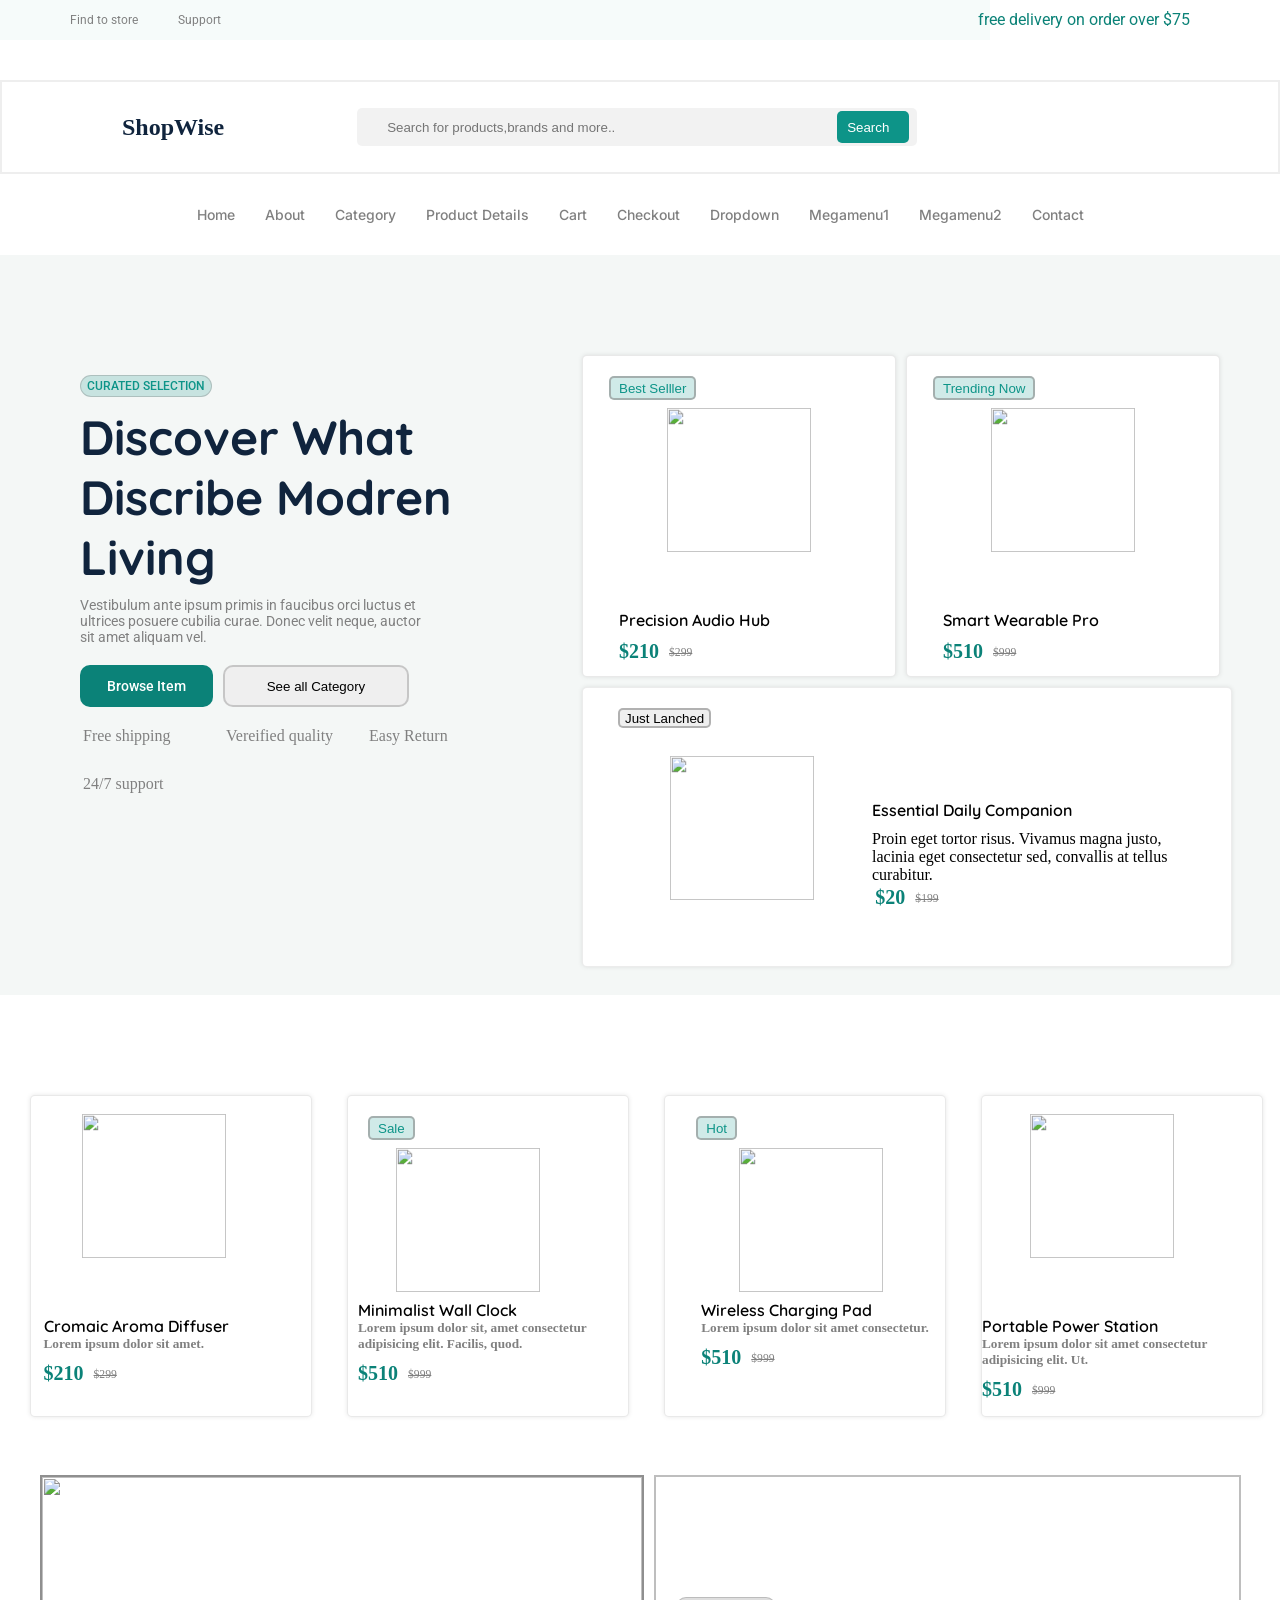
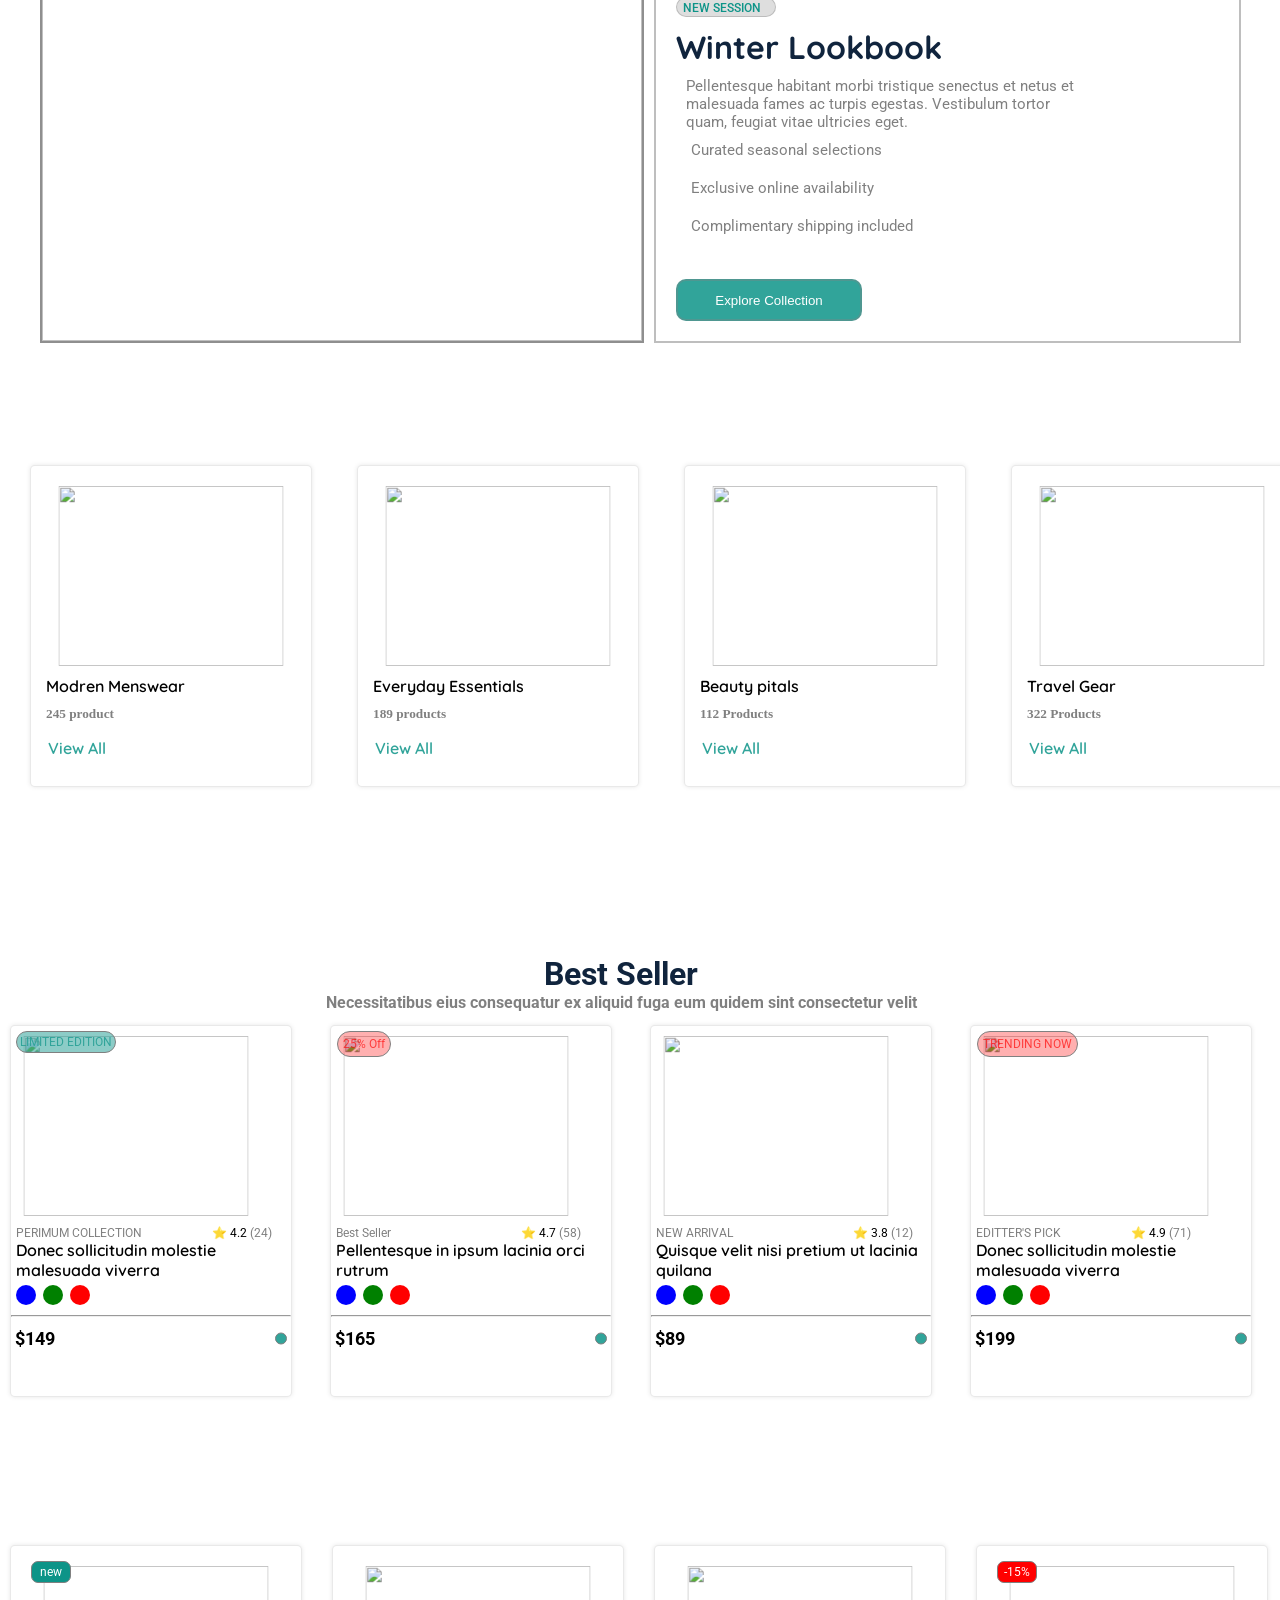
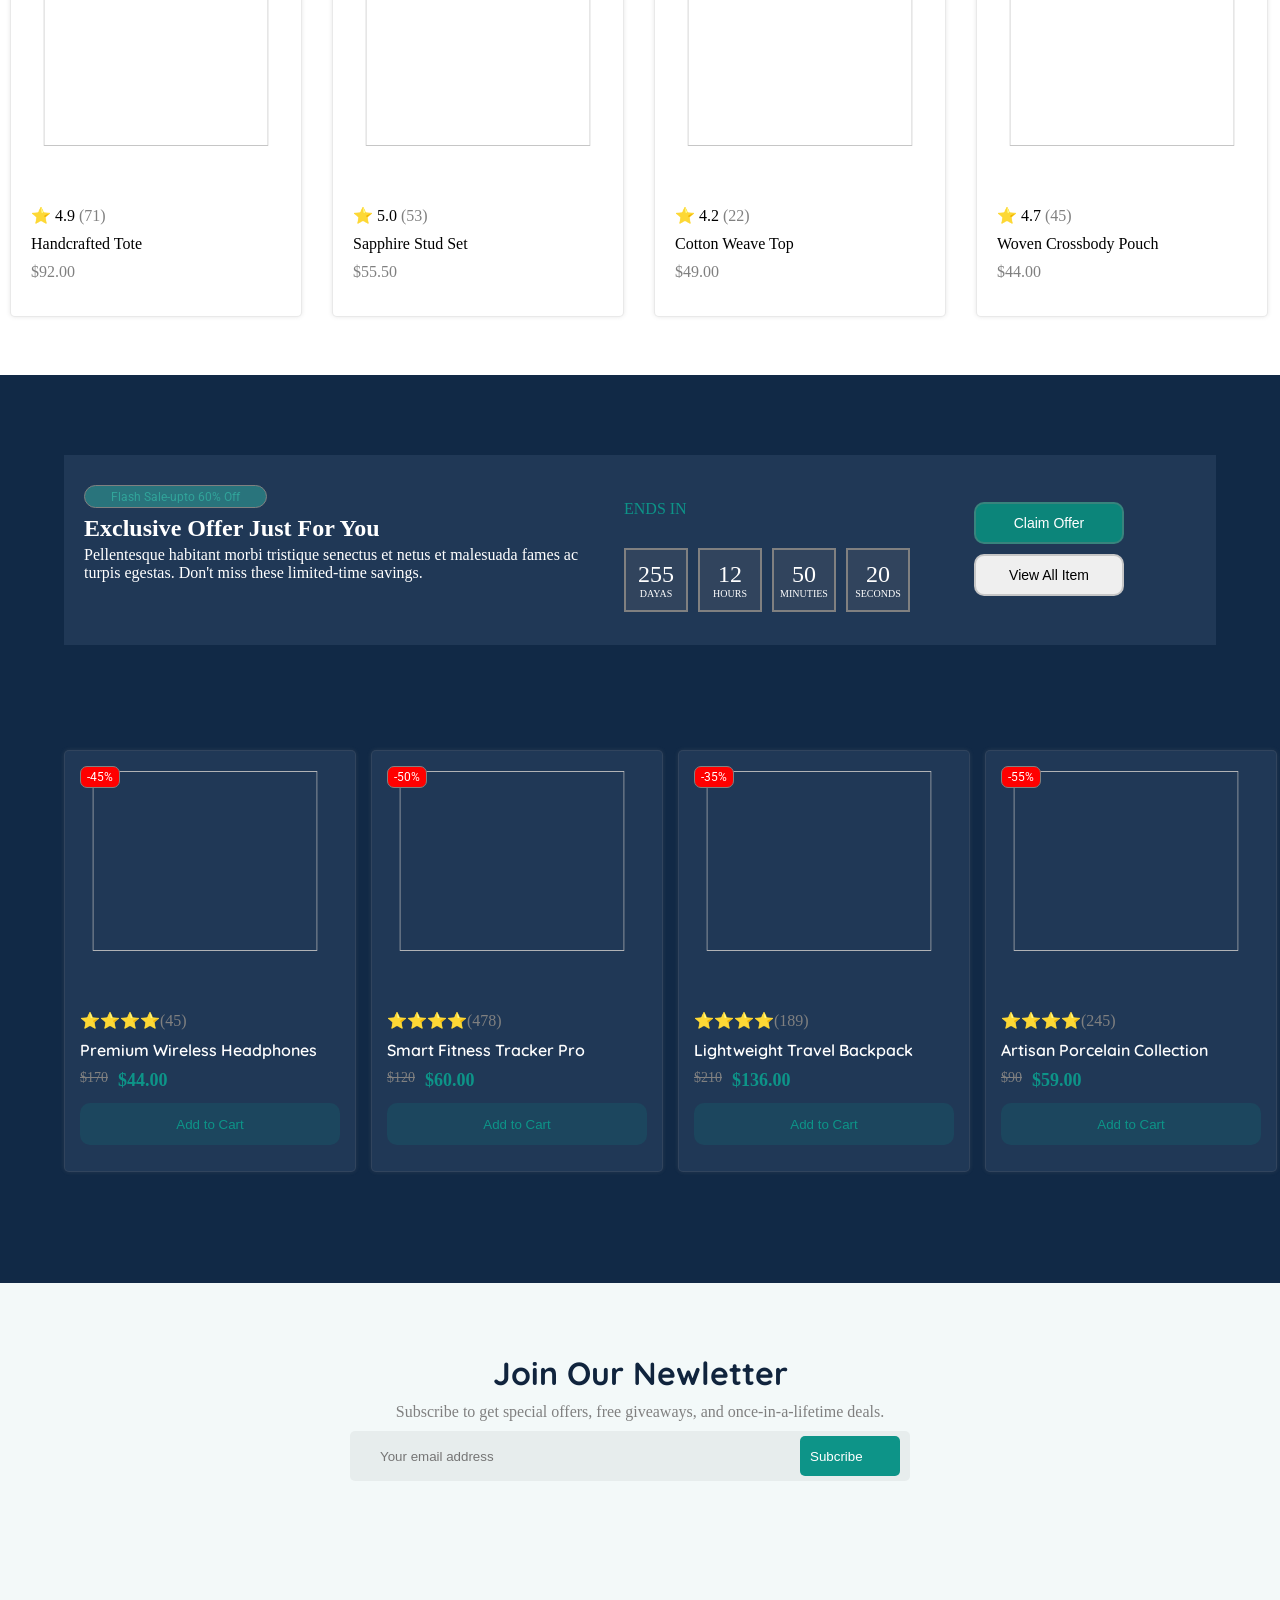
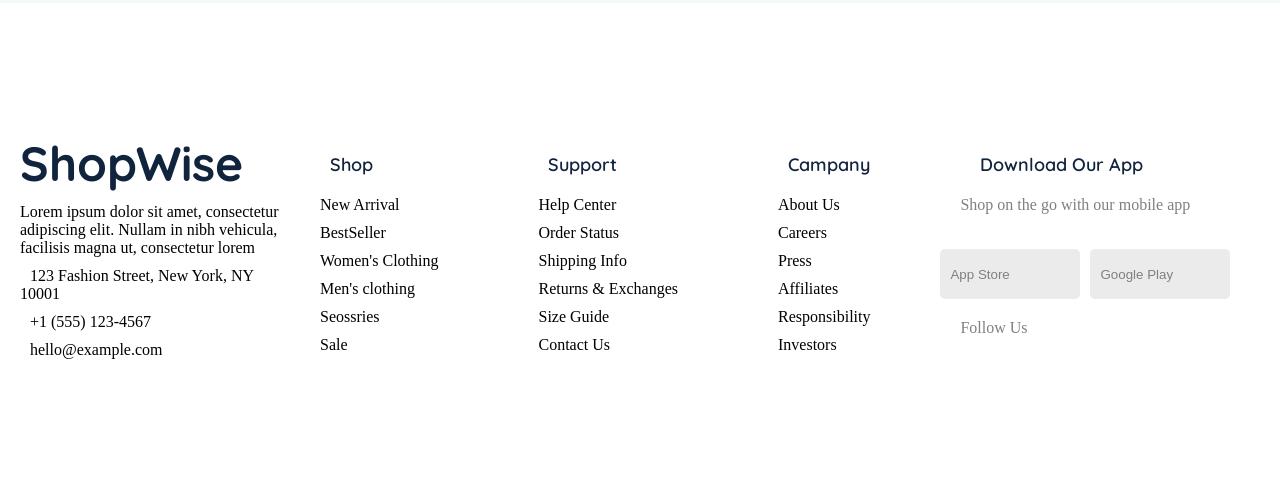
==== shopwise.html @ 8dae31a5 "Add files via upload" ====
<!DOCTYPE html>
<html lang="en">

<head>
    <meta charset="UTF-8">
    <meta name="viewport" content="width=device-width, initial-scale=1.0">
    <title>Shopwise</title>
    <link rel="stylesheet" href="shopwise1.css">
    <link rel="stylesheet" href="shopwise2.css">
    <link rel="stylesheet" href="shopwise3.css">
    <link rel="stylesheet" href="shopwise4.css">
    <link rel="stylesheet" href="https://cdnjs.cloudflare.com/ajax/libs/font-awesome/7.0.1/css/all.min.css">

    <style>
        @import url('https://fonts.googleapis.com/css2?family=Inter:ital,opsz,wght@0,14..32,100..900;1,14..32,100..900&family=Quicksand:wght@300..700&family=Roboto:ital,wght@0,100..900;1,100..900&display=swap');
    </style>
    </style>

    </style>
    </style>
</head>

<body style="position: relative;">
    <header>
        <div class="hero">
            <div class="support">
                <div class="store1">
                    <span class="icon-hero"><i class="fa-solid fa-location-crosshairs"></i></span>
                    <span>Find to store</span>
                </div>
                <div class="store2">
                    <span class="icon-hero"><i class="fa-solid fa-headphones"></i></span>
                    <span>Support </span>
                </div>
            </div>
            <div class="delivery">free delivery on order over $75</div>
        </div>

        <nav>
            <div class="navbar">
                <div class="logo">
                    <span class="cart"><i class="fa-solid fa-cart-arrow-down"></i></span>
                    <span class="logo-heading">ShopWise</span>
                </div>
                <div class="search-bar">
                    <i id="search-icon" class="fa-solid fa-magnifying-glass"></i>
                    <input type="text" placeholder="Search for products,brands and more..">
                    <button class="search-button">Search</button>
                </div>
                <div class="shopping-bag">
                    <div class="profile"><i class="fa-solid fa-circle-user"></i></div>
                    <div class="heart"><i class="fa-regular fa-heart"></i></div>
                    <div class="bag"><i class="fa-solid fa-bag-shopping"></i></div>
                </div>
            </div>
        </nav>

        <div class="navbar2">
            <ul>
                <li>Home</li>
                <li>About</li>
                <li>Category</li>
                <li>Product Details</li>
                <li>Cart</li>
                <li>Checkout</li>
                <li class="drop">Dropdown <i class="fa-solid fa-angle-down"></i>
                    <ul>
                        <li>Dropdown1</li>
                        <li class="deep">Deep Dropdown <i class="fa-solid fa-angle-down"></i>
                            <ul>
                                <li>Dropdown1</li>
                                <li>Dropdown2</li>
                                <li>Dropdown3</li>
                                <li>Dropdown4</li>
                                <li>Dropdown5</li>
                            </ul>
                        </li>
                        <li>Dropdown2</li>
                        <li>Dropdown3</li>
                        <li>Dropdown4</li>

                    </ul>
                </li>
                <li>Megamenu1</li>
                <li>Megamenu2</li>
                <li>Contact</li>
            </ul>
        </div>
    </header>

    <main>
        <div class="main-hero">
            <div class="modren">
                <button class="badge-labal">CURATED SELECTION</button>
                <h1>Discover What Discribe Modren Living</h1>
                <p>Vestibulum ante ipsum primis in faucibus orci luctus et ultrices posuere cubilia curae. Donec velit
                    neque, auctor sit amet aliquam vel.</p>

                <div class="browse">
                    <button class="browse-item">Browse Item</button>
                    <button class="item">See all Category</button>
                </div>

                <div class="shipping-icon">
                    <div class="ship">
                        <span class=""><i class="fa-solid fa-truck-fast"></i></span>
                        <span class="head">Free shipping</span>
                    </div>

                    <div class="ship">
                        <span><i class="fa-solid fa-user-check"></i></span>
                        <span class="head">Vereified quality</span>
                    </div>

                    <div class="ship">
                        <span><i class="fa-solid fa-arrow-rotate-left"></i></span>
                        <span class="head">Easy Return</span>
                    </div>

                    <div class="ship">
                        <span><i class="fa-brands fa-rocketchat"></i></span>
                        <span class="head">24/7 support</span>
                    </div>
                </div>
            </div>

            <div class="box">
                <div class="box2">
                    <div class="card">
                        <div class="product">
                            <button class="trend-button">Best Selller</button>
                            <img src="https://bootstrapmade.com/content/demo/ShopWise/assets/img/product/product-6.webp"
                                alt="">
                            <div class="price">
                                <h3>Precision Audio Hub</h3>
                                <div class="price-para">
                                    <p>$210</p>
                                    <strike><sub>$299</sub></strike>
                                </div>
                            </div>
                        </div>
                    </div>
                    <div class="card">
                        <div class="product">
                            <button class="trend-button">Trending Now</button>
                            <img src="https://bootstrapmade.com/content/demo/ShopWise/assets/img/product/product-3.webp"
                                alt="">
                            <div class="price">
                                <h3>Smart Wearable Pro</h3>
                                <div class="price-para">
                                    <p>$510</p>
                                    <strike><sub>$999</sub></strike>
                                </div>
                            </div>
                        </div>
                    </div>
                </div>

                <div class="box3">
                    <div class="product1">
                        <button class="sell">Just Lanched</button>
                    </div>

                    <div class="box3-main">
                        <div class="box3-cont">
                            <img src="https://bootstrapmade.com/content/demo/ShopWise/assets/img/product/product-10.webp        "
                                alt="">
                        </div>

                        <div class="box4-cont">
                            <h3>Essential Daily Companion</h3>
                            <p>Proin eget tortor risus. Vivamus magna justo, lacinia eget consectetur sed, convallis at
                                tellus curabitur.</p>

                        </div>

                        <div class="price-para">
                            <p>$20</p>
                            <strike><sub>$199</sub></strike>
                        </div>

                    </div>
                </div>

            </div>
        </div>

        <div class="main-card">
            <div class="box">
                <div class="box-main">
                    <div id="card-main" class="card">
                        <div class="product">
                            <img src="https://bootstrapmade.com/content/demo/ShopWise/assets/img/product/product-8.webp"
                                alt="">
                            <div id="one" class="price">
                                <h3>Cromaic Aroma Diffuser</h3>
                                <h5>Lorem ipsum dolor sit amet.</h5>
                                <div class="price-para">
                                    <p>$210</p>
                                    <strike><sub>$299</sub></strike>
                                </div>
                            </div>
                        </div>

                    </div>
                    <div id="card-main" class="card">
                        <div class="product">
                            <button id="trend" class="trend-button">Sale</button>
                            <img id="product-image"
                                src="https://bootstrapmade.com/content/demo/ShopWise/assets/img/product/product-2.webp"
                                alt="">
                            <div id="price-main" class="price">
                                <h3>Minimalist Wall Clock</h3>
                                <h5>Lorem ipsum dolor sit, amet consectetur adipisicing elit. Facilis, quod.</h5>
                                <div class="price-para">
                                    <p>$510</p>
                                    <strike><sub>$999</sub></strike>
                                </div>
                            </div>
                        </div>
                    </div>

                    <div id="card-main" class="card">
                        <div class="product">
                            <button id="trent" class="trend-button">Hot</button>
                            <img id="product-image"
                                src="https://bootstrapmade.com/content/demo/ShopWise/assets/img/product/product-9.webp"
                                alt="">
                            <div id="price-main" class="price">
                                <h3>Wireless Charging Pad</h3>
                                <h5>Lorem ipsum dolor sit amet consectetur.</h5>
                                <div class="price-para">
                                    <p>$510</p>
                                    <strike><sub>$999</sub></strike>
                                </div>
                            </div>
                        </div>
                    </div>

                    <div id="card-main" class="card">
                        <div class="product">
                            <img id="product-image"
                                src="https://bootstrapmade.com/content/demo/ShopWise/assets/img/product/product-4.webp"
                                alt="">
                            <div id="last" class="price">
                                <h3>Portable Power Station </h3>
                                <h5>Lorem ipsum dolor sit amet consectetur adipisicing elit. Ut.</h5>
                                <div class="price-para">
                                    <p>$510</p>
                                    <strike><sub>$999</sub></strike>
                                </div>
                            </div>
                        </div>
                    </div>
                </div>
            </div>
        </div>

        <div class="lookbook">
            <div class="look-image">
                <img src="https://bootstrapmade.com/content/demo/ShopWise/assets/img/product/product-showcase-2.webp"
                    alt="">
            </div>
            <div class="look-text">
                <button id="labal" class="badge-labal">NEW SESSION</button>
                <h1>Winter Lookbook</h1>
                <p>Pellentesque habitant morbi tristique senectus et netus et malesuada fames ac turpis egestas.
                    Vestibulum tortor quam, feugiat vitae ultricies eget.</p>

                <p class="icon"> <i class="fa-regular fa-circle-check"></i>Curated seasonal selections</p>
                <p class="icon"><i class="fa-regular fa-circle-check"></i>Exclusive online availability</p>
                <p class="icon"><i class="fa-regular fa-circle-check"></i>Complimentary shipping included</p>
                </p>

                <button id="item-button" class="item">Explore Collection <i
                        class="fa-solid fa-arrow-right"></i></button>
            </div>
        </div>

        <div class="brand">
            <div class="main-card">
                <div class="box">
                    <div class="box-main">
                        <div id="card-main" class="card">
                            <div id="man" class="product">
                                <img src="https://bootstrapmade.com/content/demo/ShopWise/assets/img/product/product-m-8.webp"
                                    alt="">
                                <div id="man-id" class="price">
                                    <h3>Modren Menswear</h3>
                                    <h5 class="product-no">245 product</h5>
                                    <h3 class="view">View All <i class="fa-solid fa-arrow-right"></i></h3>

                                </div>
                            </div>
                        </div>
                    </div>
                </div>
            </div>

            <div class="main-card">
                <div class="box">
                    <div class="box-main">
                        <div id="card-main" class="card">
                            <div id="man" class="product">
                                <img src="https://bootstrapmade.com/content/demo/ShopWise/assets/img/product/product-f-12.webp"
                                    alt="">
                                <div id="man-id" class="price">
                                    <h3>Everyday Essentials</h3>
                                    <h5 class="product-no">189 products</h5>
                                    <h3 class="view">View All <i class="fa-solid fa-arrow-right"></i></h3>
                                </div>
                            </div>
                        </div>
                    </div>
                </div>
            </div>

            <div class="main-card">
                <div class="box">
                    <div class="box-main">
                        <div id="card-main" class="card">
                            <div id="man" class="product">
                                <img src="https://bootstrapmade.com/content/demo/ShopWise/assets/img/product/product-f-3.webp"
                                    alt="">
                                <div id="man-id" class="price">
                                    <h3>Beauty pitals</h3>
                                    <h5 class="product-no">112 Products</h5>
                                    <h3 class="view">View All <i class="fa-solid fa-arrow-right"></i></h3>
                                </div>
                            </div>
                        </div>
                    </div>
                </div>
            </div>

            <div class="main-card">
                <div class="box">
                    <div class="box-main">
                        <div id="card-main" class="card">
                            <div id="man" class="product">
                                <img src="https://bootstrapmade.com/content/demo/ShopWise/assets/img/product/product-m-11.webp"
                                    alt="">
                                <div id="man-id" class="price">
                                    <h3>Travel Gear</h3>
                                    <h5 class="product-no">322 Products</h5>
                                    <h3 class="view">View All <i class="fa-solid fa-arrow-right"></i></h3>
                                </div>
                            </div>
                        </div>
                    </div>
                </div>
            </div>
        </div>

        <div class="best-seller">
            <div class="logo-seller">
                <h1>Best Seller</h1>
                <h1 style="font-size: 16px;color: gray;">Necessitatibus eius consequatur ex aliquid fuga eum quidem sint
                    consectetur velit</h1>
            </div>

            <div class="logo-picture">
                <div class="box-main">
                    <div id="para-card" class="card">
                        <div id="man" class="product">
                            <button id="logo-pic-button1" class="logo-sell-button">LIMITED EDITION</button>

                            <div class="heart">
                                <i class="fa-regular fa-heart"></i>
                                <i class="fa-regular fa-eye"></i>
                            </div>
                            <img src="https://bootstrapmade.com/content/demo/ShopWise/assets/img/product/product-5.webp"
                                alt="">
                            <div class="collection">
                                <p id="collect-para">PERIMUM COLLECTION</p>
                                <p>⭐ 4.2 <span id="collect-no">(24)</span></p>
                            </div>
                            <p id="para-head">Donec sollicitudin molestie malesuada viverra </p>
                            <div class="color">
                                <div class="first-color"></div>
                                <div id="second-color" class="first-color"></div>
                                <div id="third-color" class="first-color"></div>
                            </div>
                            <hr>
                            <div class="para-pricing">
                                <p id="para-no">$149</p>
                                <p id="shopping"><i class="fa-solid fa-bag-shopping"></i></p>
                            </div>
                        </div>
                    </div>
                </div>

                <div class="box-main">
                    <div id="para-card" class="card">
                        <div id="man" class="product">
                            <button id="logo-button2" class="logo-sell-button">25% Off</button>

                            <div class="heart">
                                <i class="fa-regular fa-heart"></i>
                                <i class="fa-regular fa-eye"></i>
                            </div>
                            <img src="https://bootstrapmade.com/content/demo/ShopWise/assets/img/product/product-8.webp"
                                alt="">
                            <div id="collection2" class="collection">
                                <p id="collect-para">Best Seller</p>
                                <p>⭐ 4.7 <span id="collect-no">(58)</span></p>
                            </div>
                            <p id="para-head">Pellentesque in ipsum lacinia orci rutrum </p>
                            <div class="color">
                                <div class="first-color"></div>
                                <div id="second-color" class="first-color"></div>
                                <div id="third-color" class="first-color"></div>
                            </div>
                            <hr>
                            <div class="para-pricing">
                                <p id="para-no">$165</p>
                                <p id="shopping"><i class="fa-solid fa-bag-shopping"></i></p>
                            </div>
                        </div>
                    </div>
                </div>

                <div class="box-main">
                    <div id="para-card" class="card">
                        <div id="man" class="product">
                            <div class="heart">
                                <i class="fa-regular fa-heart"></i>
                                <i class="fa-regular fa-eye"></i>
                            </div>
                            <img src="https://bootstrapmade.com/content/demo/ShopWise/assets/img/product/product-11.webp"
                                alt="">
                            <div id="collection3" class="collection">
                                <p id="collect-para">NEW ARRIVAL</p>
                                <p>⭐ 3.8 <span id="collect-no">(12)</span></p>
                            </div>
                            <p id="para-head">Quisque velit nisi pretium ut lacinia quilana</p>
                            <div class="color">
                                <div class="first-color"></div>
                                <div id="second-color" class="first-color"></div>
                                <div id="third-color" class="first-color"></div>
                            </div>
                            <hr>
                            <div class="para-pricing">
                                <p id="para-no">$89</p>
                                <p id="shopping"><i class="fa-solid fa-bag-shopping"></i></p>
                            </div>
                        </div>
                    </div>
                </div>

                <div class="box-main">
                    <div id="para-card" class="card">
                        <div id="man" class="product">
                            <button id="logo-button3" class="logo-sell-button">TRENDING NOW</button>

                            <div class="heart">
                                <i class="fa-regular fa-heart"></i>
                                <i class="fa-regular fa-eye"></i>
                            </div>
                            <img src="https://bootstrapmade.com/content/demo/ShopWise/assets/img/product/product-2.webp"
                                alt="">
                            <div class="collection">
                                <p id="collect-para">EDITTER'S PICK</p>
                                <p>⭐ 4.9 <span id="collect-no">(71)</span></p>
                            </div>
                            <p id="para-head">Donec sollicitudin molestie malesuada viverra </p>
                            <div class="color">
                                <div class="first-color"></div>
                                <div id="second-color" class="first-color"></div>
                                <div id="third-color" class="first-color"></div>
                            </div>
                            <hr>
                            <div class="para-pricing">
                                <p id="para-no">$199</p>
                                <p id="shopping"><i class="fa-solid fa-bag-shopping"></i></p>
                            </div>
                        </div>
                    </div>
                </div>
            </div>
        </div>

        <div class="last-one">

            <div class="main-card">

                <div class="box">
                    <div class="box-main">
                        <div id="last-card" class="card">
                            <div id="man" class="product">
                                <button id="last-button" class="logo-sell-button">new</button>
                                <img src="https://bootstrapmade.com/content/demo/ShopWise/assets/img/product/product-1.webp"
                                    alt="">

                                <div class="heart-bag">
                                    <i class="fa-regular fa-heart"></i>
                                    <i class="fa-regular fa-eye"></i>
                                    <i class="fa-solid fa-bag-shopping"></i>
                                </div>
                                
                                <div id="last-price" class="price">
                                    <p>⭐ 4.9 <span id="collect-no">(71)</span></p>
                                    <p>Handcrafted Tote</p>
                                    <p id="last-node">$92.00</p>
                                </div>
                            </div>
                        </div>
                    </div>

                </div>

            </div>

            <div class="main-card">
                <div class="box">
                    <div class="box-main">
                        <div id="last-card" class="card">
                            <div id="man" class="product">
                                <img src="https://bootstrapmade.com/content/demo/ShopWise/assets/img/product/product-3.webp"
                                    alt="">
                                <div class="heart-bag">
                                    <i class="fa-regular fa-heart"></i>
                                    <i class="fa-regular fa-eye"></i>
                                    <i class="fa-solid fa-bag-shopping"></i>
                                </div>
                                <div id="last-price" class="price">
                                    <p>⭐ 5.0 <span id="collect-no">(53)</span></p>
                                    <p>Sapphire Stud Set</p>
                                    <p id="last-node">$55.50</p>
                                </div>
                            </div>
                        </div>
                    </div>
                </div>
            </div>

            <div class="main-card">
                <div class="box">
                    <div class="box-main">
                        <div id="last-card" class="card">
                            <div id="man" class="product">
                                <img src="https://bootstrapmade.com/content/demo/ShopWise/assets/img/product/product-5.webp"
                                    alt="">
                                <div class="heart-bag">
                                    <i class="fa-regular fa-heart"></i>
                                    <i class="fa-regular fa-eye"></i>
                                    <i class="fa-solid fa-bag-shopping"></i>
                                </div>
                                <div id="last-price" class="price">
                                    <p>⭐ 4.2 <span id="collect-no">(22)</span></p>
                                    <p>Cotton Weave Top</p>
                                    <p id="last-node">$49.00</p>
                                </div>
                            </div>
                        </div>
                    </div>
                </div>
            </div>

            <div class="main-card">
                <div class="box">
                    <div class="box-main">
                        <div id="last-card" class="card">
                            <div id="man" class="product">
                                <button id="last-button2" class="logo-sell-button">-15%</button>
                                <img src="https://bootstrapmade.com/content/demo/ShopWise/assets/img/product/product-10.webp"
                                    alt="">
                                <div class="heart-bag">
                                    <i class="fa-regular fa-heart"></i>
                                    <i class="fa-regular fa-eye"></i>
                                    <i class="fa-solid fa-bag-shopping"></i>
                                </div>
                                <div id="last-price" class="price">
                                    <p>⭐ 4.7 <span id="collect-no">(45)</span></p>
                                    <p>Woven Crossbody Pouch
                                    </p>
                                    <p id="last-node">$44.00</p>
                                </div>
                            </div>
                        </div>
                    </div>
                </div>
            </div>
        </div>
        </div>

        <div class="offer">
            <div class="claim-offer">
                <div class="flash-sale">
                    <button id="flash-button" class="logo-sell-button"><i class="fa-solid fa-bolt"></i>Flash Sale-upto
                        60% Off</button>
                    <div class="flash-sale2">
                        <h2>Exclusive Offer Just For You</h2>
                        <p>Pellentesque habitant morbi tristique senectus et netus et malesuada fames ac turpis egestas.
                            Don't miss these limited-time savings.</p>
                    </div>

                    <div class="timer">
                        <p><i class="fa-regular fa-hourglass"></i>ENDS IN</p>
                        <div class="timer-box">
                            <div class="box1">
                                <p style="font-size: 24px;">255</p>
                                <p id="timing">DAYAS</p>
                            </div>
                            <div class="box1">
                                <p style="font-size: 24px;">12</p>
                                <p id="timing">HOURS</p>
                            </div>
                            <div class="box1">
                                <p style="font-size: 24px;">50</p>
                                <p id="timing">MINUTIES</p>
                            </div>
                            <div class="box1">
                                <p style="font-size: 24px;">20</p>
                                <p id="timing">SECONDS</p>
                            </div>


                        </div>
                        <div class="timer-button">

                            <button id="timer-button1" class="item">Claim Offer<i
                                    class="fa-solid fa-arrow-right"></i></button>

                            <button id="timer-button2" class="item">View All Item</button>
                        </div>
                    </div>

                    <div class="cart-card">

                        <div class="box">
                            <div class="box-main">
                                <div id="cart-card1" class="card">
                                    <div id="man" class="product">
                                        <button id="last-button2" class="logo-sell-button">-45%</button>
                                        <img id="cart-img"
                                            src="https://bootstrapmade.com/content/demo/ShopWise/assets/img/product/product-6.webp"
                                            alt="">

                                        <div id="last-price" class="price">
                                            <p>⭐⭐⭐⭐<span id="collect-no">(45)</span></p>
                                            <p id="cart-para">Premium Wireless Headphones
                                            </p>
                                            <div class="cart-price">
                                                <strike>$170</strike>
                                                <p id="cart1">$44.00</p>
                                            </div>
                                            <button id="cart-button" class="item"> <i
                                                    class="fa-solid fa-bag-shopping"></i>Add to Cart</button>
                                        </div>
                                    </div>
                                </div>
                            </div>
                        </div>

                        <div class="box">
                            <div class="box-main">
                                <div id="cart-card1" class="card">
                                    <div id="man" class="product">
                                        <button id="last-button2" class="logo-sell-button">-50%</button>
                                        <img id="cart-img"
                                            src="https://bootstrapmade.com/content/demo/ShopWise/assets/img/product/product-11.webp"
                                            alt="">

                                        <div id="last-price" class="price">
                                            <p>⭐⭐⭐⭐<span id="collect-no">(478)</span></p>
                                            <p id="cart-para">Smart Fitness Tracker Pro
                                            </p>
                                            <div class="cart-price">
                                                <strike>$120</strike>
                                                <p id="cart1">$60.00</p>
                                            </div>
                                            <button id="cart-button" class="item"> <i
                                                    class="fa-solid fa-bag-shopping"></i>Add to Cart</button>
                                        </div>
                                    </div>
                                </div>
                            </div>
                        </div>

                        <div class="box">
                            <div class="box-main">
                                <div id="cart-card1" class="card">
                                    <div id="man" class="product">
                                        <button id="last-button2" class="logo-sell-button">-35%</button>
                                        <img id="cart-img"
                                            src="https://bootstrapmade.com/content/demo/ShopWise/assets/img/product/product-2.webp"
                                            alt="">

                                        <div id="last-price" class="price">
                                            <p>⭐⭐⭐⭐<span id="collect-no">(189)</span></p>
                                            <p id="cart-para">Lightweight Travel Backpack
                                            </p>
                                            <div class="cart-price">
                                                <strike>$210</strike>
                                                <p id="cart1">$136.00</p>
                                            </div>
                                            <button id="cart-button" class="item"> <i
                                                    class="fa-solid fa-bag-shopping"></i>Add to Cart</button>
                                        </div>
                                    </div>
                                </div>
                            </div>
                        </div>

                        <div class="box">
                            <div class="box-main">
                                <div id="cart-card1" class="card">
                                    <div id="man" class="product">
                                        <button id="last-button2" class="logo-sell-button">-55%</button>
                                        <img id="cart-img"
                                            src="https://bootstrapmade.com/content/demo/ShopWise/assets/img/product/product-5.webp"
                                            alt="">

                                        <div id="last-price" class="price">
                                            <p>⭐⭐⭐⭐<span id="collect-no">(245)</span></p>
                                            <p id="cart-para">Artisan Porcelain Collection
                                            </p>
                                            <div class="cart-price">
                                                <strike>$90</strike>
                                                <p id="cart1">$59.00</p>
                                            </div>
                                            <button id="cart-button" class="item"> <i
                                                    class="fa-solid fa-bag-shopping"></i>Add to Cart</button>
                                        </div>
                                    </div>
                                </div>
                            </div>
                        </div>
                    </div>
                </div>
            </div>
        </div>
        </div>

    </main>


    <footer>
        <div class="newletter">
            <div class="newletter1">
                <h2>Join Our Newletter</h2>
                <p>Subscribe to get special offers, free giveaways, and once-in-a-lifetime deals.</p>
                <div class="place-button">
                    <input id="place" type="text" placeholder="Your email address" >
                    <button id="new-button" class="search-button">Subcribe</button>
                </div>
                   
            </div>
            
        </div>

        <div class="shopwise">
            <div class="shopwise1">
                <h1>ShopWise</h1>
                <p>Lorem ipsum dolor sit amet, consectetur adipiscing elit. Nullam in nibh vehicula, facilisis magna ut, consectetur lorem</p>
                <p><i class="fa-solid fa-location-crosshairs"></i>123 Fashion Street, New York, NY 10001</p>
                <p><i class="fa-solid fa-phone"></i>+1 (555) 123-4567</p>
                <p><i class="fa-solid fa-inbox"></i>hello@example.com</p>
            </div>

            <div class="shop">
                <h1>Shop</h1>
                <ul>
                    <li>New Arrival</li>
                    <li>BestSeller</li>
                    <li>Women's Clothing</li>
                    <li>Men's clothing</li>
                    <li>Seossries</li>
                    <li>Sale</li>
                </ul>
            </div>

            <div id="shop2" class="shop">
                <h1>Support</h1>
                <ul>
                    <li>Help Center</li>
                    <li>Order Status</li>
                    <li>Shipping Info</li>
                    <li>Returns & Exchanges</li>
                    <li>Size Guide</li>
                    <li>Contact Us</li>
                </ul>
        </div>

        <div id="shop3" class="shop">
                <h1>Campany</h1>
                <ul>
                    <li>About Us</li>
                    <li>Careers</li>
                    <li>Press</li>
                    <li>Affiliates</li>
                    <li>Responsibility</li>
                    <li>Investors</li>
                </ul>
        </div>
                <div id="shop4" class="shop">
                <h1>Download Our App</h1>
               <p id="app-para">Shop on the go with our mobile app</p>
                 <div class="apps">
                     <button id="apple-button" class="search-button"><i class="fa-brands fa-apple"></i> App Store</button>
                      <button id="apple-button" class="search-button"><i class="fa-brands fa-google-play"></i> Google Play</button>

                 </div>
                  <div class="follow">
                        <p>Follow Us</p>

                        <div class="follow1">
                            <i class="fa-brands fa-facebook-f"></i>
                            <i class="fa-brands fa-instagram"></i>
                            <i class="fa-brands fa-x-twitter"></i>
                            <i class="fa-brands fa-tiktok"></i>
                            <i class="fa-brands fa-pinterest"></i>
                            <i id="ytube" class="fa-brands fa-youtube"></i>
                        </div>
                      </div>
                </div>
    </footer>

   
</body>

</html>
---- shopwise1.css ----
*{
    margin: 0;
    padding: 0;
}
.hero {
    height: 40px;
    width: 990px;
    background-color: #F6FBFA;
    display: flex;
    justify-content: space-between;
    align-items: center;
    
}

header{
    position: relative;
    z-index: 9999;
}
.support {
    display: flex;
    gap: 40px;
    transform: translateX(70px);
    color: gray;
    font-size: 12px;
    font-weight: 500px;
    line-height: 18px;
    font-family: "Roboto", sans-serif;
}

.store1:hover {
    color: #0D9488;
}

.store2:hover {
    color: #0D9488;
}

.delivery {
    transform: translateX(200px);
    color: #0B8277;
    font-family: "Roboto", sans-serif;
    font-size: 16px;
    line-height: 24px;
    font-weight: 400px;
}

nav {
    height: 90px;
    display: flex;
    margin-top: 40px;
    border: 2px solid rgba(128, 128, 128, 0.132);
    align-items: center;

}

.navbar {
    width: 990px;
    height: 51px;
    display: flex;
    justify-content: space-between;
    align-items: center;
    
}

.logo {
    transform: translateX(120px);

}

.cart {
    color: #0B8277;
    font-size: 24px;
    font-weight: 400;
    line-height: 36px;
}

.logo-heading {
    color: rgb(16, 36, 61);
    font-size: 24px;
    font-weight: 600;
    line-height: 29px;
    transform: translateX(200px);
}

input {
    height: 38px;
    width: 500px;
    background-color:rgba(128, 128, 128, 0.105);
    transform: translateX(150px);
    padding: 0px 30px;
    border-radius: 5px;
    border: none;

}

.search-bar {
    display: flex;


}

#search-icon {
    font-size: 14px;
    font-weight: 400px;
    line-height: 21px;
    color: rgb(90, 101, 119);
    display: flex;
    z-index: 1;
    align-items: center;
    transform: translateX(180px);
}

.search-button {
    height: 32px;
    width: 72px;
    display: flex;
    z-index: 1;
    align-items: center;
    transform: translateX(70px);
    margin-top: 3px;
    background-color: #0D9488;
    color: white;
    border: none;
    border-radius: 5px;
    padding: 10px;
}

.shopping-bag{
    display: flex;
    justify-content: space-around;
    gap: 50px;
    transform: translateX(200px);
    font-size: 20px;
    font-weight: 400px;
}

.navbar2{
    display: flex;
    justify-content: center;
  transform: translateX(-60px);
  transform: translateY(30px);
    
}
.navbar2 ul{
    display: flex;
    justify-content: center;
    list-style: none;
    gap: 30px;
    font-size: 14px;
    font-weight: 500;
    line-height: 21px;
     font-family: "Inter", sans-serif;
     color: gray ;
    
}

.navbar2 ul li:hover{
    color: #0B8277;
}

.drop{
    position: relative;
    cursor: pointer;
}

.drop ul{
    position: absolute;
    top: 100%;
    height: 232px;
    width: 200px;
    gap: 10px;
    padding:10px 0px;
    background-color:white;
    border: 2px solid rgba(128, 128, 128, 0.116);
    display: none;
    z-index: 1000;   
}
 
.drop ul li{
    margin:20px 0px;
    
    
}

.drop:hover ul{
    display: block;
}

.drop .deep{
    position: relative;
}
.drop .deep ul{
    position: absolute;
    right: 100%;
    top: 0;
    display: none;
    padding: 10px;
}

.drop .deep:hover ul{
    display: block;
}
---- shopwise2.css ----
.main-hero {
    background-color: #F4F7F6;
    display: flex;
    justify-content: center;
    gap: 10px;
    transform: translateY(60px);
    height: 800px;
}

.modren {
    height: 500px;
    width: 40%;
}

.seller {
    height: 500px;
    width: 50%;
    background-color: blue
}

.badge-labal {
    border: 2p solid black;
    display: flex;
    transform: translateY(120px);
    margin-left: 20px;
    color: rgb(13, 148, 136);
    background-color: rgba(13, 148, 137, 0.194);
    border: 1px solid rgba(128, 128, 128, 0.361);
    font-size: 12px;
    font-weight: 500;
    font-family: "Roboto", sans-serif;
    padding: 3px 6px;
    border-radius: 20px;
}

h1 {
    font-size: 48px;
    font-weight: 700;
    font-family: "Quicksand", sans-serif;
    color: rgb(16, 36, 61);
    margin-left: 20px;
    transform: translateY(130px);

}

.modren p {
    font-size: 14px;
    font-weight: 400;
    width: 350px;
    transform: translateY(140px);
    margin-left: 20px;
    color: gray;
    font-family: "Roboto", sans-serif;

}

.browse {
    display: flex;
    gap: 10px;
    transform: translateY(160px);
    margin-left: 20px;
}

.browse-item {
    height: 42px;
    width: 133px;
    background-color: #0B8278;
    color: white;
    font-size: 14px;
    font-weight: 500;
    font-family: "Roboto", sans-serif;
    border-radius: 10px;
    border: none;
}
.browse-item:hover{
    background-color: grey;
    color: white;
}

.item {
    height: 42px;
    width: 186px;
    border-radius: 10px;
    border: 2px solid rgba(128, 128, 128, 0.374);

}
.item:hover{
    background-color:gray;
    color: white;
}

.shipping-icon {
    width: 300px;
    transform: translateY(170px);
    display: grid;
    grid-template-columns: 1fr 1fr 1fr;
    gap: 20px;
    margin-left: 20px;

}

.ship {

    display: flex;
    gap: 3px;
    color: gray;
    margin-top: 10px;
}

.head {
    width: 120px;
}

.box {
    display: flex;
    flex-direction: column;
    gap: 10px;
    transform: translateY(100px);
    height: 600px;
}

.box2{
    display: grid;
    grid-template-columns: 1fr 1fr;
    gap: 10px;
}

.card {
    height: 300px;
    width: 302px;
    border: 1px solid rgba(128, 128, 128, 0.174);
    display: flex;
    justify-content: center;
    position: relative;
    padding: 10px 5px;
    box-shadow: 0px 0px 4px rgba(128, 128, 128, 0.194);
    border-radius: 5px;
    background-color: white;
}

.card img {

    height: 160px;
    width: 160px;
    display: flex;
    justify-content: center;
    transform: translateY(50px);
    background-color: aliceblue;
    transform: scale(0.9);
    transition: transform 0.2s ease-out;
    background-color: white;

}

.card:hover img {
    transform: scale(1);
}

.sell {
    display: flex;
    height: 20px;
    margin-top: 10px;
    transform: translateX(-50px);
    border-radius: 5px;
    padding: 5px;
    align-items: center;
    border: 2px solid rgba(128, 128, 128, 0.562);
}

.product {
    position: absolute;
}

.price {
    transform: translateY(50px);
}

.price h3 {
    transform: translateX(-40px);
    font-family: "Quicksand", sans-serif;
    font-size: 16px;
    font-weight: 600;

}

.price-para {
    display: flex;
    gap: 10px;
    transform: translateX(-40px);
    margin-top: 10px;

}

.price-para p {
    font-size: 20px;
    font-weight: 700;
    color: #0B8278;
}

strike {
    font-size: 14px;
    color: gray;
    font-weight: 400;
}

.trend-button {
    display: flex;
    height: 20px;
    margin-top: 10px;
    transform: translateX(-50px);
    border-radius: 5px;
    padding: 5px;
    align-items: center;
    border: 2px solid rgba(128, 128, 128, 0.562);
    color: rgb(13, 148, 136);
    background-color: rgba(13, 148, 137, 0.194);
    padding: 10px 8px;
}

.box3{
    width: 100%;
    height: 50%;
    background-color: white;
    border: 1px solid rgba(128, 128, 128, 0.151);
    padding: 10px 5px;
    box-shadow: 0px 0px 4px rgba(128, 128, 128, 0.194);
    border-radius: 5px;
    background-color: white;

}



.product1 .sell{
    display: flex;
    transform: translateX(30px);
}

.box3-cont{
    display: flex;
    justify-content: center;
    width: 200px;
    height: 208px;
    background-color: white;
    transform: translateX(-10px);
    margin-top: 20px;
}

.box3-cont img{
     height: 160px;
    width: 160px;
    display: flex;
    justify-content: center;
    transform: translateY(50px);
    background-color: aliceblue;
    transform: scale(0.9);
    transition: transform 0.2s ease-out;
    background-color: white;
}
.box3-cont:hover img {
    transform: scale(1);
}

.box4-cont{
    width: 300px;
    transform: translateX(10px);
}

.box3-main{
    display: flex;
    gap: 10px;
    justify-content: center;
    align-items: center;
    width: 100%;
}

.box4-cont h3{
    font-size: 16px;
    font-weight: 600;
    font-family: "Quicksand", sans-serif;
    margin-bottom:10px ;
}

.box3-main .price-para{
transform: translateY(50px);
position: absolute;
}

.main-card{
    background-color:#F4F7F6;
    width: 302px;
    border: 2px solid rgba(128, 128, 128, 0.452);
    display: flex;
    justify-content: center;
    position: relative;
    background-color: white;;
    height: 400px;
    width: 100%;
    display: grid;
    grid-template-columns: 1fr 1fr 1fr 1fr;
    justify-content: center;
    border: transparent;
}
.box-main{
    display: grid;
    grid-template-columns: 1fr 1fr 1fr 1fr;
    gap: 5px;
}

#card-main{
    height: 300px;
    width: 270px;
    margin-left: 30px;

}

h5{
    display: flex;
    transform: translateX(-40px);
    color: gray ;
}

#one{
 display: flex;
 flex-direction: column;
 margin-left: 10px;
}

#last{
    display: flex;
    justify-content: center;
    flex-direction: column;
    margin-left: 40px;
}

#trend{
        display: flex;
        transform: translateX(20px);
}
#trent{
display: flex;
transform: translateX(5px);
}

#price-main{
    display: flex;
    flex-direction: column;
    transform: translateX(50px);
}

#product-image{
    display: flex;
    justify-content: center;
    margin-left: 40px;
    
}
---- shopwise3.css ----
*{
    padding: 0;
    margin: 0;
}
.lookbook {
    height: 500px;
    width: 100%;
    display: flex;
    transform: translateY(80px);
}

.look-image {
    height: 464px;
    width: 600px;
    border: 2px solid rgba(128, 128, 128, 0.877);
    display: flex;
    transform: translateX(40px);
}

.look-image img {
    height: 464px;
    width: 600px;
}

.look-text {

    height: 464px;
    width: 583px;
    display: flex;
    flex-direction: column;
    transform: translateX(50px);
    border: 2px solid rgba(128, 128, 128, 0.511);
}

#labal {
    background-color: rgba(128, 128, 128, 0.263);
    height: 20px;
    width: 100px;
}

.look-text p {
    display: flex;
    transform: translateY(140px);
    width: 400px;

    margin-left: 30px;
    font-size: 15px;
    font-weight: 400;
    font-family: "Roboto", sans-serif;
    color: gray;
}

.look-text h1 {
    font-size: 32px;
    font-weight: 700;
    font-family: "Quicksand", sans-serif;
}

.icon {
    display: flex;
    transform: translateY(160px);
    margin-left: 30px;
    padding: 10px 0px;
    width: 500px;
}

.icon i {
    margin-right: 5px;
}

#item-button {
    position: absolute;
    bottom: 20px;
    transform: translateX(20px);
    background-color: #31A49A;
    color: white;

}
#item-button:hover{
    background-color: rgb(95, 160, 105);
    color: white;
}

#man img {
    width: 250px;
    height: 200px;

}

#man-id {
    display: flex;
    flex-direction: column;
    transform: translateX(40px);
}

.price .view {
    display: flex;
    transform: translateX(-38px);
    margin-top: 16PX;
    color: #31A49A
}

.brand {
    height: 400px;
    width: 100%;
    transform: translateY(70px);
    display: grid;
    grid-template-columns: 1fr 1fr 1fr 1fr;
}

.product-no {
    display: flex;
    margin-top: 10px;
}

.best-seller {
    height: 500px;
    width: 100%;
    display: flex;
    transform: translateY(130px);
}

.logo-seller {
    display: flex;
    justify-content: center;
    align-items: center;
    flex-direction: column;
    position: absolute;
    transform: translateX(50%);
    font-family: "Quicksand", sans-serif;
}

.logo-seller h1 {
    font-size: 32px;
    font-weight: 700;
    font-family: "Roboto", sans-serif;
}

.logo-picture {
    display: flex;
    transform: translateY(200px);
}

.logo-sell-button {
    color: #31A49A;
    background-color: #31a49a8e;
    border-radius: 20px;
    padding: 3px;
    border: 1px solid gray;
    position: absolute;
    z-index: 1;
    transform: translateY(5px);
    font-size: 12px;
    font-family: "Roboto", sans-serif;
}

.collection {
    display: flex;
    font-size: 12px;
    gap: 70px;
    font-family: "Roboto", sans-serif;
}

#collect-para {
    color: gray;
    margin-left: 5px;
}

#collect-no {
    color: gray;
}

.heart {
    display: flex;
    flex-direction: column;
    position: absolute;
    gap: 10px;
}

.heart>i {

    margin-top: 5px;
    border: 1px solid gray;
    padding: 05px;
    transform: translateX(230px);
    z-index: 1;
    display: none;
}
.product:hover .heart i{
    display: block;

}
.heart i:hover{
    background-color:#31a49a8e ;
}

#para-head{
    font-size: 16px;
    font-weight: 600;
     font-family: "Quicksand", sans-serif;
     margin-left: 5px;
}
#para-head:hover{
color: #31A49A;
}

#para-card{
    height: 350px;
    width: 270px;
    display: grid;
    grid-template-columns: 1fr 1fr 1fr 1fr;
    gap: 10px;
    margin-left: 10px;
}

.color{
    display: flex;
    gap: 7px;
    margin-left: 5px;
    padding-top: 5px;
    border: none;

}
.first-color{
    height: 20px;
    width: 20px;
    background-color: blue;
    border-radius: 90%;
}
#second-color{
    background-color: green;
}
#third-color{
    background-color: red;
}
hr{
    margin-top: 10px;
}
.para-pricing{
    display: flex;
    justify-content: space-between;
    transform: translateY(50%);
    align-items: center;
    padding: 0px 4px;
}
#para-no{
    font-size: 18px;
    font-weight: 700;
    font-family: "Roboto", sans-serif;
}
#shopping{
    border: 1px solid gray;
    padding: 5px;
    background-color: #31A49A;
    border-radius: 10px
}

#shopping:hover{
    background-color:rgba(0, 128, 0, 0.409) ;
}

#collection2{
    gap: 130px;
}

#collection3{
    gap: 120px;
}
#logo-pic-button1{
    margin-left: 5px;
}

#logo-button2{
    margin-left: 6px;
    color: rgba(255, 0, 0, 0.664);
    background-color: rgba(255, 0, 0, 0.308);
    padding: 5px;
}

#logo-button3{
    margin-left: 6px;
    color: rgba(255, 0, 0, 0.664);
    background-color: rgba(255, 0, 0, 0.308);
    padding: 5px;
}
---- shopwise4.css ----
*{
    margin: 0;
    padding: 0;
}
.last-one {
    height: 500px;
    width: 100%;
    transform: translateY(250px);
    display: grid;
    grid-template-columns: 1fr 1fr 1fr 1fr;
    gap: 5px;
}

#last-card {
    height: 350px;
    width: 280px;
    margin-left: 10px;
}

#last-price {
    display: flex;
    flex-direction: column;
    gap: 10px;
}

#last-node {
    color: gray;
    font-size: 16px;
}

#last-button {
    background-color: #0D9488;
    color: white;
    font-size: 12px;
    width: 40px;
    border-radius: 7px;
}


.heart-bag {
    display: flex;
    justify-content: center;
    gap: 10px;
    position: absolute;
    transform: translateX(60px);
    background-color: gre;
}

.heart-bag i {
    border: 1px solid gray;
    padding: 5px;
    z-index: 1;
    display: none
}

.product:hover .heart-bag i {
    display: block;
}

.heart-bag i:hover {
    background-color: green;
}

#last-button2 {
    background-color: red;
    color: white;
    font-size: 12px;
    width: 40px;
    border-radius: 7px;
}

.offer {
    display: flex;
    justify-content: center;
    width: 100%;
    height: 908px;
    background-color: #112946;
    transform: translateY(280px);
}

.claim-offer {
    display: flex;
    width:90%;
    height: 190px;
    background-color: #203856;
    transform: translateY(80px);
}

.flash-sale{
    display: flex;
    flex-direction: column;
    margin-left: 20px;
}
.flash-sale2{
    display: flex;
    flex-direction: column;
    transform: translateY(60px);
    
}
#flash-button{
    height: 23px;
    width: 183px;
    transform: translateY(30px);
}
#flash-button:hover{
    background-color: #0C857A;
}
.flash-sale2>h2{
    height: 31px;
    width: 498px;
    color: white;
}
.flash-sale2>p{
    height: 44px;
    width: 498px;
    color: white;
}

.timer{
    height: 120px;
    width: 190px;
    transform: translateX(540px);
}

.timer>p{
    font-size: 16px;
    color: #0D9488;
    transform: translateY(-30px);

}

.timer-box{
    display: grid;
    grid-template-columns: 1fr 1fr 1fr 1fr;
    gap: 10px;
}

.box1{
    display: flex;
    flex-direction: column;
    justify-content: center;
    align-items: center;
    height: 60px;
    width: 60px;
    border: 2px solid gray;
    color: white;
    background-color: rgba(128, 128, 128, 0.171);

}

#timing{
    font-size: 10px
}
.timer-button{
    display: flex;
    flex-direction: column;
    gap: 10px;
    transform: translateY(-110px);
}
#timer-button1{
  background-color: #0C857A;
  color: white;
    width: 150px;
    font-size: 14px;
    font-weight: 500px;
    transform: translateX(350px);
}

#timer-button1:hover{
    background-color: #0c857ba0;
    color: white;
}
#timer-button2{
    width: 150px;
    font-size: 14px;
    font-weight: 500px;
        transform: translateX(350px);
}
#timer-button2:hover{
    background-color: #112946;
    color: white;
}
.cart-price{
    display: flex;
    gap: 10px;
}
#cart1{
    color: #0D9488;
    font-size: 18px;
    font-weight: 700;
}
#cart-card1{
    height: 400px;
    width: 280px;
    background-color: #203856;
}
#cart-button{
    width: 260px;
    color: #0D9488;
    transform: translateY(2px);
    border: none;
    background-color: #0c857b31;
}
#cart-button:hover{
    background-color: #0C857A;
    color: white;
}
.cart-card{
    display: grid;
    grid-template-columns: 1fr 1fr 1fr 1fr;
    transform: translateX(-20px);
}

#cart-img{
    background-color: #203856;
}

#cart-para{
    font-size: 16px;
    font-weight: 600;
    font-family: "Quicksand", sans-serif;
    color: white;
}



.newletter{
    height: 600px;
    background-color:#F3F9F9;
}

.newletter1{
    display: flex;
    flex-direction: column;
    justify-content: center;
    align-items: center;
    gap: 10px;
    color: black;
    transform: translateY(350px)
}
.place-button #place{
    transform: translateX(-10px);
    height: 50px;
    color: white;
    border: none;
}
.newletter1 h2{
    font-size: 32px;
    font-weight: 700px;
     font-family: "Quicksand", sans-serif;
     color:rgb(16, 36, 61);

}

.newletter1 p{
    color: gray;
}

#new-button{
    transform: translateX(-120px);
margin-top: 5px;
    height: 40px;
    width: 100px;
}
#new-button:hover{
    background-color: #0c857b8c;
}

.place-button{
    display: flex;
    z-index: 1;
    transform: translateX(50px);
}

.shopwise{
    height: 500px;
    background-color: #FFFFFF;
    display: flex;
    gap: 10px;
}

.shopwise1{
    width: 300px;
    
}

.shopwise1 p{
    gap: 5px;
    margin: 10px;
    transform: translateY(130px);
    padding-left: 10px;
}
.shopwise1 p i{
        margin-right: 10px;
        
}

.shop h1{
    font-size: 18px;
    font-weight: 600;
    margin-top: 20px;

}
.shop ul{
list-style: none;
transform: translateY(140px);
margin-left: 10px;

}

.shop ul li{
    margin: 10px 0px;
    width: fit-content;
}
.shop ul li{
    position: relative;
    cursor: pointer;
}
.shop ul li::after{
    content: "";
    position: absolute;
    height: 2px;
    width: 0%;
    bottom: -5px;
    left: 0%;
background-color: #0D9488;
transition: 0.8s ease-in-out;
}
.shop ul li:hover::after{
    width: 100%;
}
.shop ul li:hover{
    color: #0D9488;
}
#shop2{
    transform: translateX(80px)
}
#shop3{
transform: translateX(160px);
}

#shop4{
    transform: translateX(240px);
}
#app-para{
    transform: translateY(150px);
    color: gray;
}
.apps{
    display: flex;
    gap: 10px;
    transform: translateX(-20px);
}

#apple-button{
    margin-top: 5px;
    height: 50px;
    width: 140px;
    
    transform: translateY(180px);
    background-color: rgba(128, 128, 128, 0.158);
    color: gray;
}
#apple-button i{
    font-size: 20px;
    font-weight: 400;
}
#apple-button:hover{
    background-color: #0C857A;
    color: white;

}

.follow{
    color: gray;
    transform: translateY(200px);
}
.follow1 i{
    border: 2px solid transparent;
    border-radius: 50%;
    padding: 5px;
transition: transform 0.5s ease-in-out;

}
.follow1{
    width: 200px;
    gap: 5px;
    margin-top: 5px;
}
#ytube{
    margin-top: 10px;
}
.follow1 i:hover{
    transform: rotate(360deg);
    background-color: #0C857A;
}
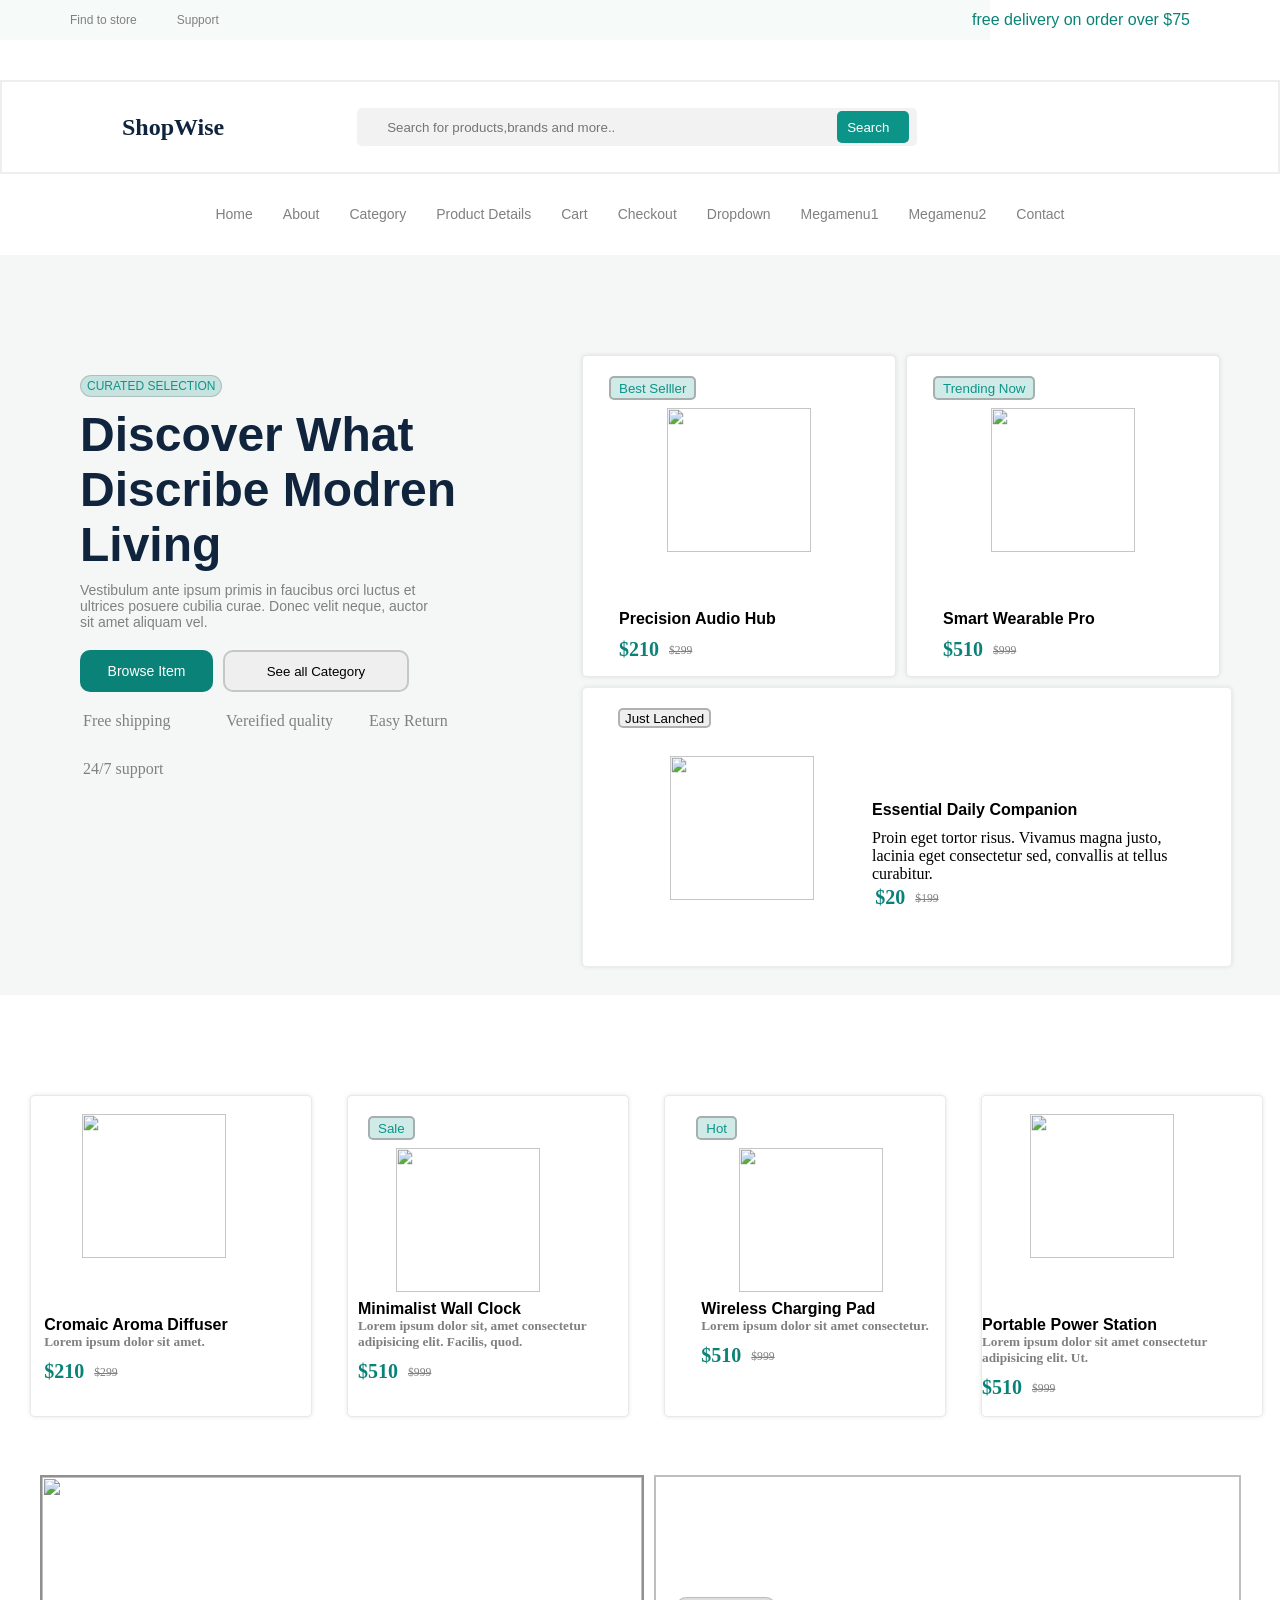
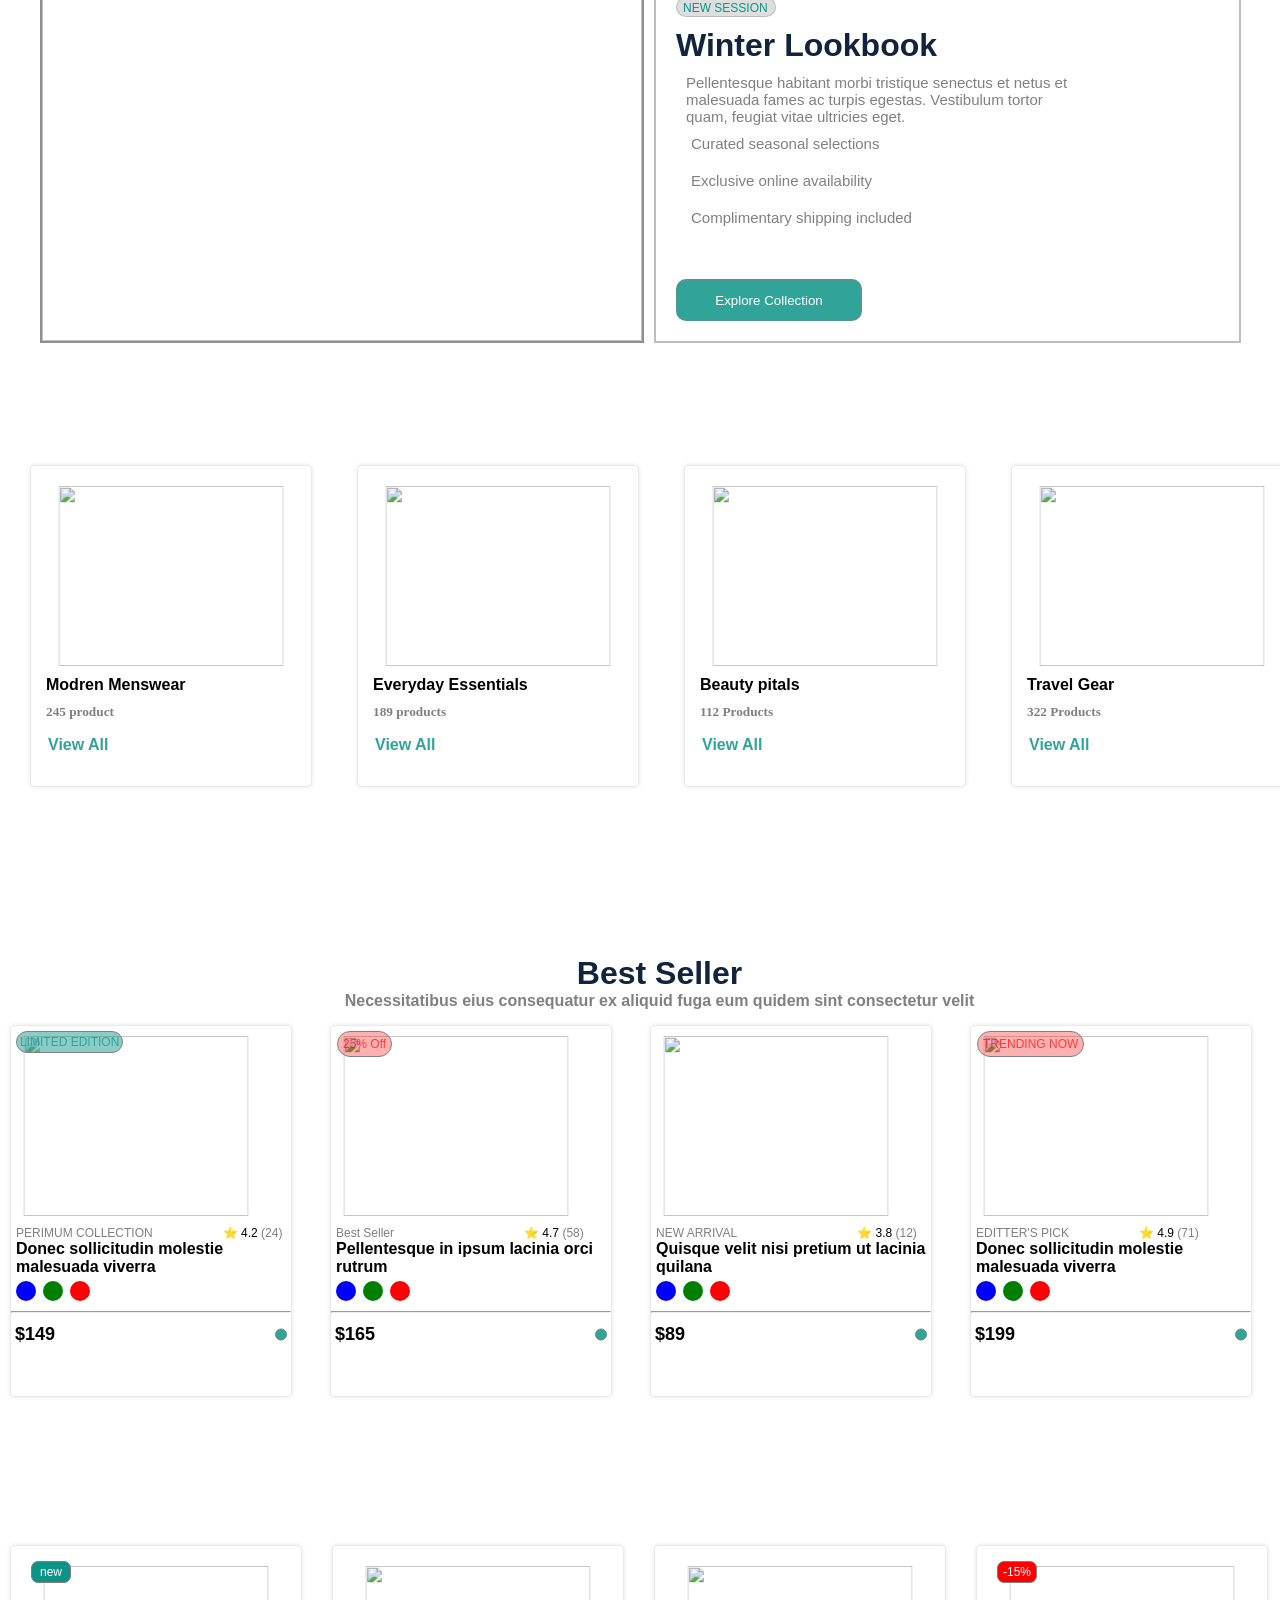
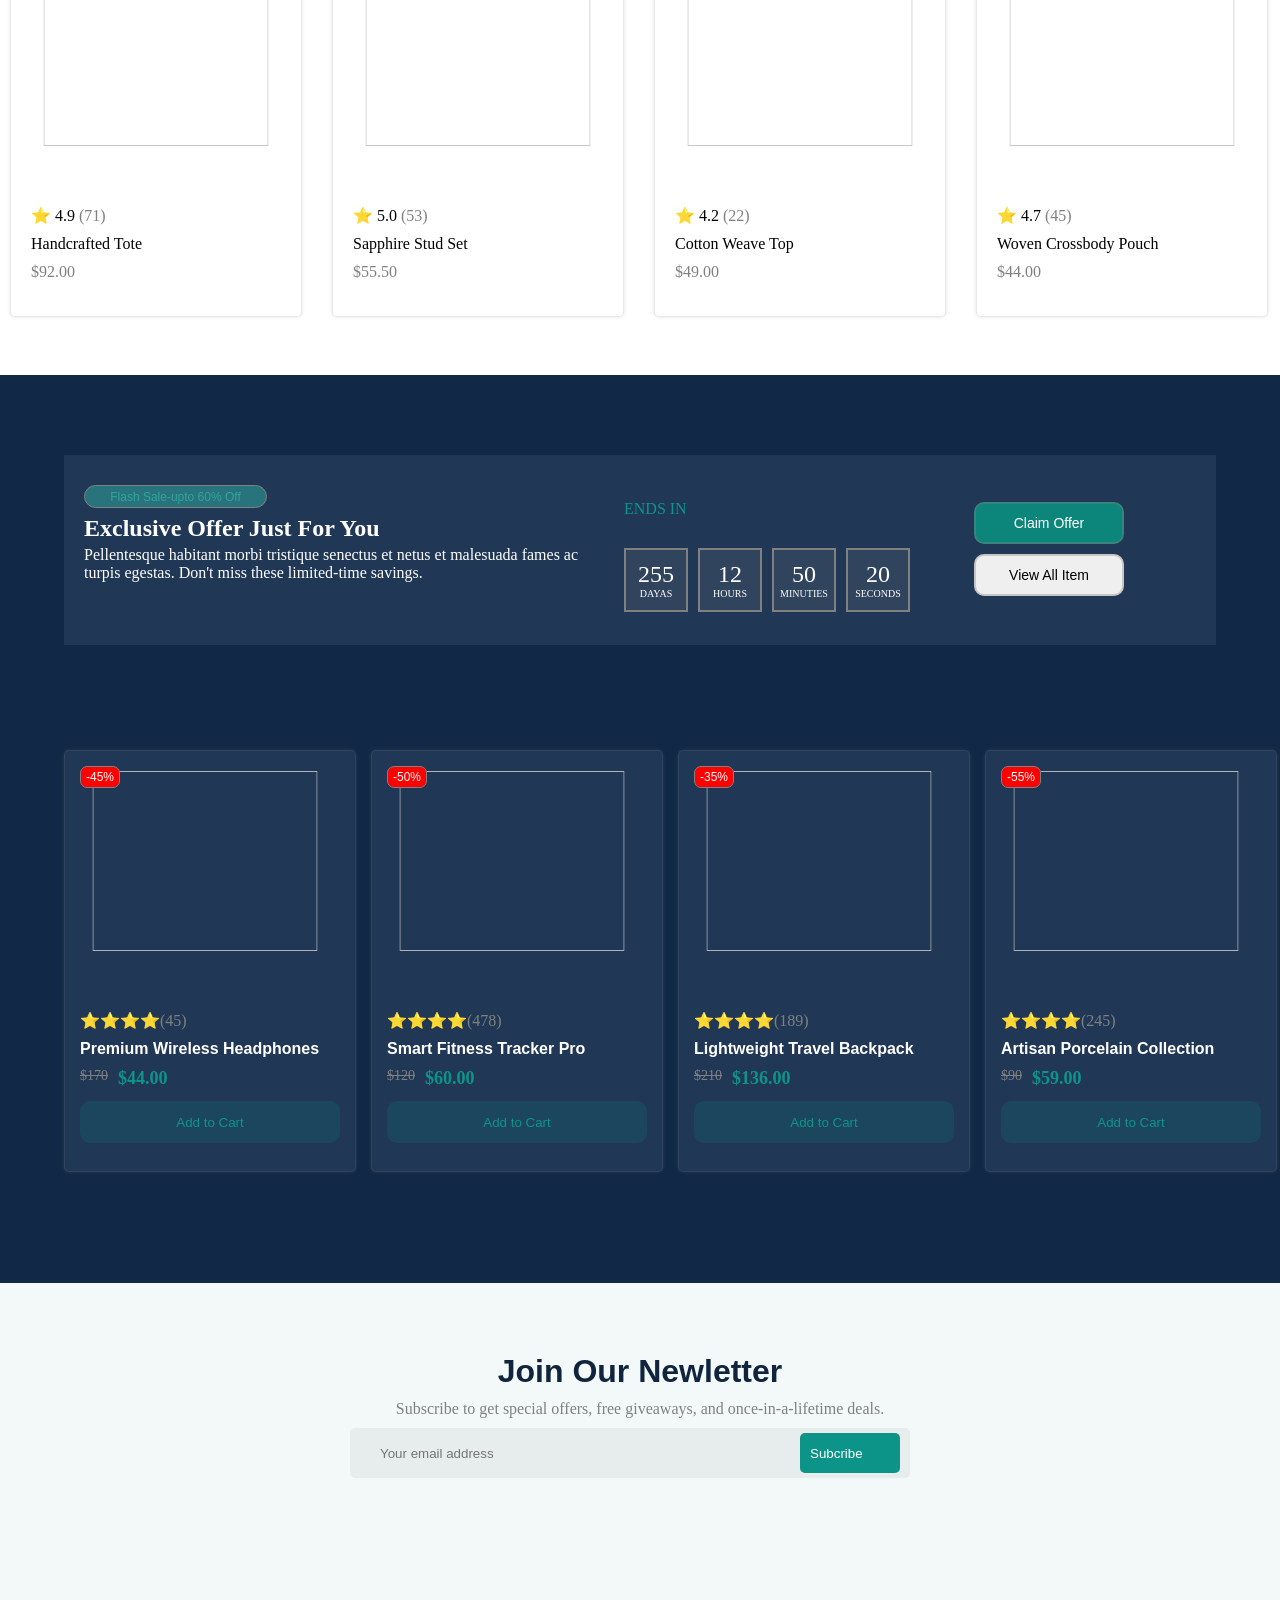
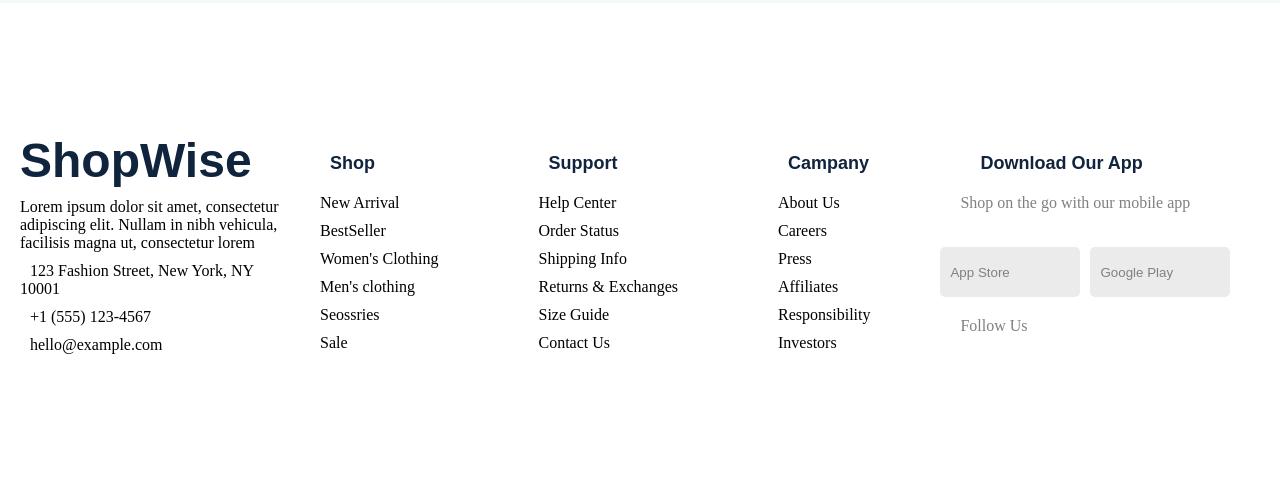
==== commit cb35d766: "Update print statement from 'Hello' to 'Goodbye'" ====
--- a/shopwise.html
+++ b/shopwise.html
@@ -11,13 +11,7 @@
     <link rel="stylesheet" href="shopwise4.css">
     <link rel="stylesheet" href="https://cdnjs.cloudflare.com/ajax/libs/font-awesome/7.0.1/css/all.min.css">
 
-    <style>
-        @import url('https://fonts.googleapis.com/css2?family=Inter:ital,opsz,wght@0,14..32,100..900;1,14..32,100..900&family=Quicksand:wght@300..700&family=Roboto:ital,wght@0,100..900;1,100..900&display=swap');
-    </style>
-    </style>
-
-    </style>
-    </style>
+   
 </head>
 
 <body style="position: relative;">
@@ -820,4 +814,4 @@
    
 </body>
 
-</html>+</html>
